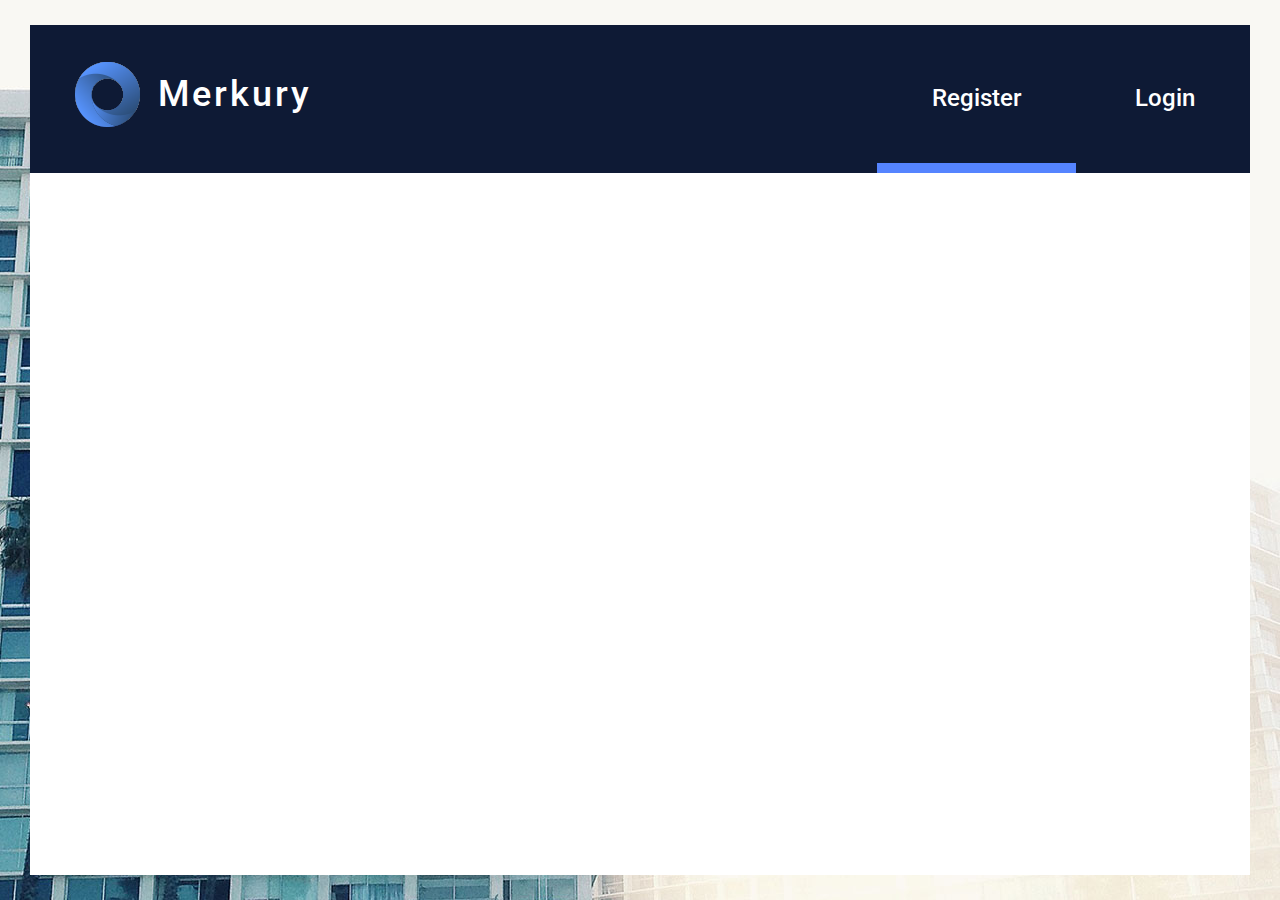
==== public/signup.html @ 6685da92 "Login page" ====
<!DOCTYPE html>
<html>
    <head>
        <meta charset="utf-8">
        <meta name="viewport" content="width=device-width, initial-scale=1.0">
        <title>Merkury</title>
        <link href="https://fonts.googleapis.com/css?family=Roboto:300,400,500,700&amp;subset=latin-ext" rel="stylesheet">
        <link rel="stylesheet" type="text/css" href="asset/css/style.css">   
    </head>
    <body class="merkury">
        <main class="site-login">
            <section class="user-block">
                <header class="user-block-head">
                    <span class="logo">
                        <a class="logo-link" href="">Merkury</a>
                    </span>
                    <ul class="authentication list">
                        <li class="signup">
                            <a class="link active" href="signup.html">Register</a>
                        </li>
                        <li class="login">
                            <a class="link" href="index.html">Login</a>
                        </li>
                    </ul>
                </header>
                <form class="signup-panel" action="home.html">
                    
                </form>
            </section>  
        </main>
    </body>
</html>
---- public/asset/css/style.css ----
/*! normalize.css v5.0.0 | MIT License | github.com/necolas/normalize.css */
/**
 * 1. Change the default font family in all browsers (opinionated).
 * 2. Correct the line height in all browsers.
 * 3. Prevent adjustments of font size after orientation changes in
 *    IE on Windows Phone and in iOS.
 */
/* Document
   ========================================================================== */
html {
  font-family: sans-serif;
  /* 1 */
  line-height: 1.15;
  /* 2 */
  -ms-text-size-adjust: 100%;
  /* 3 */
  -webkit-text-size-adjust: 100%;
  /* 3 */
}

/* Sections
   ========================================================================== */
/**
 * Remove the margin in all browsers (opinionated).
 */
body {
  margin: 0;
}

/**
 * Add the correct display in IE 9-.
 */
article,
aside,
footer,
header,
nav,
section {
  display: block;
}

/**
 * Correct the font size and margin on `h1` elements within `section` and
 * `article` contexts in Chrome, Firefox, and Safari.
 */
h1 {
  font-size: 2em;
  margin: 0.67em 0;
}

/* Grouping content
   ========================================================================== */
/**
 * Add the correct display in IE 9-.
 * 1. Add the correct display in IE.
 */
figcaption,
figure,
main {
  /* 1 */
  display: block;
}

/**
 * Add the correct margin in IE 8.
 */
figure {
  margin: 1em 40px;
}

/**
 * 1. Add the correct box sizing in Firefox.
 * 2. Show the overflow in Edge and IE.
 */
hr {
  box-sizing: content-box;
  /* 1 */
  height: 0;
  /* 1 */
  overflow: visible;
  /* 2 */
}

/**
 * 1. Correct the inheritance and scaling of font size in all browsers.
 * 2. Correct the odd `em` font sizing in all browsers.
 */
pre {
  font-family: monospace, monospace;
  /* 1 */
  font-size: 1em;
  /* 2 */
}

/* Text-level semantics
   ========================================================================== */
/**
 * 1. Remove the gray background on active links in IE 10.
 * 2. Remove gaps in links underline in iOS 8+ and Safari 8+.
 */
a {
  background-color: transparent;
  /* 1 */
  -webkit-text-decoration-skip: objects;
  /* 2 */
}

/**
 * Remove the outline on focused links when they are also active or hovered
 * in all browsers (opinionated).
 */
a:active,
a:hover {
  outline-width: 0;
}

/**
 * 1. Remove the bottom border in Firefox 39-.
 * 2. Add the correct text decoration in Chrome, Edge, IE, Opera, and Safari.
 */
abbr[title] {
  border-bottom: none;
  /* 1 */
  text-decoration: underline;
  /* 2 */
  text-decoration: underline dotted;
  /* 2 */
}

/**
 * Prevent the duplicate application of `bolder` by the next rule in Safari 6.
 */
b,
strong {
  font-weight: inherit;
}

/**
 * Add the correct font weight in Chrome, Edge, and Safari.
 */
b,
strong {
  font-weight: bolder;
}

/**
 * 1. Correct the inheritance and scaling of font size in all browsers.
 * 2. Correct the odd `em` font sizing in all browsers.
 */
code,
kbd,
samp {
  font-family: monospace, monospace;
  /* 1 */
  font-size: 1em;
  /* 2 */
}

/**
 * Add the correct font style in Android 4.3-.
 */
dfn {
  font-style: italic;
}

/**
 * Add the correct background and color in IE 9-.
 */
mark {
  background-color: #ff0;
  color: #000;
}

/**
 * Add the correct font size in all browsers.
 */
small {
  font-size: 80%;
}

/**
 * Prevent `sub` and `sup` elements from affecting the line height in
 * all browsers.
 */
sub,
sup {
  font-size: 75%;
  line-height: 0;
  position: relative;
  vertical-align: baseline;
}

sub {
  bottom: -0.25em;
}

sup {
  top: -0.5em;
}

/* Embedded content
   ========================================================================== */
/**
 * Add the correct display in IE 9-.
 */
audio,
video {
  display: inline-block;
}

/**
 * Add the correct display in iOS 4-7.
 */
audio:not([controls]) {
  display: none;
  height: 0;
}

/**
 * Remove the border on images inside links in IE 10-.
 */
img {
  border-style: none;
}

/**
 * Hide the overflow in IE.
 */
svg:not(:root) {
  overflow: hidden;
}

/* Forms
   ========================================================================== */
/**
 * 1. Change the font styles in all browsers (opinionated).
 * 2. Remove the margin in Firefox and Safari.
 */
button,
input,
optgroup,
select,
textarea {
  font-family: sans-serif;
  /* 1 */
  font-size: 100%;
  /* 1 */
  line-height: 1.15;
  /* 1 */
  margin: 0;
  /* 2 */
}

/**
 * Show the overflow in IE.
 * 1. Show the overflow in Edge.
 */
button,
input {
  /* 1 */
  overflow: visible;
}

/**
 * Remove the inheritance of text transform in Edge, Firefox, and IE.
 * 1. Remove the inheritance of text transform in Firefox.
 */
button,
select {
  /* 1 */
  text-transform: none;
}

/**
 * 1. Prevent a WebKit bug where (2) destroys native `audio` and `video`
 *    controls in Android 4.
 * 2. Correct the inability to style clickable types in iOS and Safari.
 */
button,
html [type="button"],
[type="reset"],
[type="submit"] {
  -webkit-appearance: button;
  /* 2 */
}

/**
 * Remove the inner border and padding in Firefox.
 */
button::-moz-focus-inner,
[type="button"]::-moz-focus-inner,
[type="reset"]::-moz-focus-inner,
[type="submit"]::-moz-focus-inner {
  border-style: none;
  padding: 0;
}

/**
 * Restore the focus styles unset by the previous rule.
 */
button:-moz-focusring,
[type="button"]:-moz-focusring,
[type="reset"]:-moz-focusring,
[type="submit"]:-moz-focusring {
  outline: 1px dotted ButtonText;
}

/**
 * Change the border, margin, and padding in all browsers (opinionated).
 */
fieldset {
  border: 1px solid #c0c0c0;
  margin: 0 2px;
  padding: 0.35em 0.625em 0.75em;
}

/**
 * 1. Correct the text wrapping in Edge and IE.
 * 2. Correct the color inheritance from `fieldset` elements in IE.
 * 3. Remove the padding so developers are not caught out when they zero out
 *    `fieldset` elements in all browsers.
 */
legend {
  box-sizing: border-box;
  /* 1 */
  color: inherit;
  /* 2 */
  display: table;
  /* 1 */
  max-width: 100%;
  /* 1 */
  padding: 0;
  /* 3 */
  white-space: normal;
  /* 1 */
}

/**
 * 1. Add the correct display in IE 9-.
 * 2. Add the correct vertical alignment in Chrome, Firefox, and Opera.
 */
progress {
  display: inline-block;
  /* 1 */
  vertical-align: baseline;
  /* 2 */
}

/**
 * Remove the default vertical scrollbar in IE.
 */
textarea {
  overflow: auto;
}

/**
 * 1. Add the correct box sizing in IE 10-.
 * 2. Remove the padding in IE 10-.
 */
[type="checkbox"],
[type="radio"] {
  box-sizing: border-box;
  /* 1 */
  padding: 0;
  /* 2 */
}

/**
 * Correct the cursor style of increment and decrement buttons in Chrome.
 */
[type="number"]::-webkit-inner-spin-button,
[type="number"]::-webkit-outer-spin-button {
  height: auto;
}

/**
 * 1. Correct the odd appearance in Chrome and Safari.
 * 2. Correct the outline style in Safari.
 */
[type="search"] {
  -webkit-appearance: textfield;
  /* 1 */
  outline-offset: -2px;
  /* 2 */
}

/**
 * Remove the inner padding and cancel buttons in Chrome and Safari on macOS.
 */
[type="search"]::-webkit-search-cancel-button,
[type="search"]::-webkit-search-decoration {
  -webkit-appearance: none;
}

/**
 * 1. Correct the inability to style clickable types in iOS and Safari.
 * 2. Change font properties to `inherit` in Safari.
 */
::-webkit-file-upload-button {
  -webkit-appearance: button;
  /* 1 */
  font: inherit;
  /* 2 */
}

/* Interactive
   ========================================================================== */
/*
 * Add the correct display in IE 9-.
 * 1. Add the correct display in Edge, IE, and Firefox.
 */
details,
menu {
  display: block;
}

/*
 * Add the correct display in all browsers.
 */
summary {
  display: list-item;
}

/* Scripting
   ========================================================================== */
/**
 * Add the correct display in IE 9-.
 */
canvas {
  display: inline-block;
}

/**
 * Add the correct display in IE.
 */
template {
  display: none;
}

/* Hidden
   ========================================================================== */
/**
 * Add the correct display in IE 10-.
 */
[hidden] {
  display: none;
}

.merkury {
  font-family: 'Roboto', sans-serif;
}

.merkury * {
  margin: 0;
  padding: 0;
  box-sizing: border-box;
}

.merkury .link {
  text-decoration: none;
}

.merkury .list {
  list-style: none;
}

.site-login {
  height: 100vh;
  width: auto;
  background: url("../../asset/img/login-bg.jpg") center center no-repeat;
}

.site-login .user-block {
  height: 850px;
  width: 1220px;
  background-color: #fff;
  position: absolute;
  top: 50%;
  left: 50%;
  transform: translate(-50%, -50%);
}

.site-login .user-block-head {
  font-weight: 500;
  background-color: #0e1a35;
  display: flex;
  justify-content: space-between;
  align-items: baseline;
}

.site-login .user-block-head .logo {
  padding-left: 45px;
}

.site-login .user-block-head .logo-link {
  color: #fff;
  font-size: 36px;
  line-height: 1.9;
  letter-spacing: 3px;
  text-decoration: none;
  padding-left: 83px;
  position: relative;
  display: inline-block;
}

.site-login .user-block-head .logo-link::before {
  content: '';
  height: 65px;
  width: 65px;
  background: url("../../asset/img/logo-icon.png");
  position: absolute;
  top: calc(50% - 32px);
  left: 0;
}

.site-login .user-block-head .authentication {
  padding: 0;
  margin: 0;
  display: inline-block;
}

.site-login .user-block-head .authentication .signup,
.site-login .user-block-head .authentication .login {
  display: inline-block;
}

.site-login .user-block-head .authentication .signup .link,
.site-login .user-block-head .authentication .login .link {
  font-size: 24px;
  color: #fff;
  padding: 60px 55px;
  display: inline-block;
  position: relative;
}

.site-login .user-block-head .authentication .signup .link::after,
.site-login .user-block-head .authentication .login .link::after {
  content: '';
  height: 10px;
  width: 100%;
  background-color: #5584ff;
  position: absolute;
  bottom: 0;
  left: 0;
  display: none;
  transition: background-color .3s linear;
}

.site-login .user-block-head .authentication .signup .link:hover::after,
.site-login .user-block-head .authentication .login .link:hover::after {
  display: block;
}

.site-login .user-block-head .authentication .signup .link.active::after,
.site-login .user-block-head .authentication .login .link.active::after {
  display: block;
}

.site-login .user-form {
  padding: 47px 0;
}

.site-login .user-form .form-heading {
  font-size: 48px;
  font-weight: 300;
  color: #999999;
  text-align: center;
}

.site-login .user-form .form-heading .last-word {
  color: #6699ff;
}
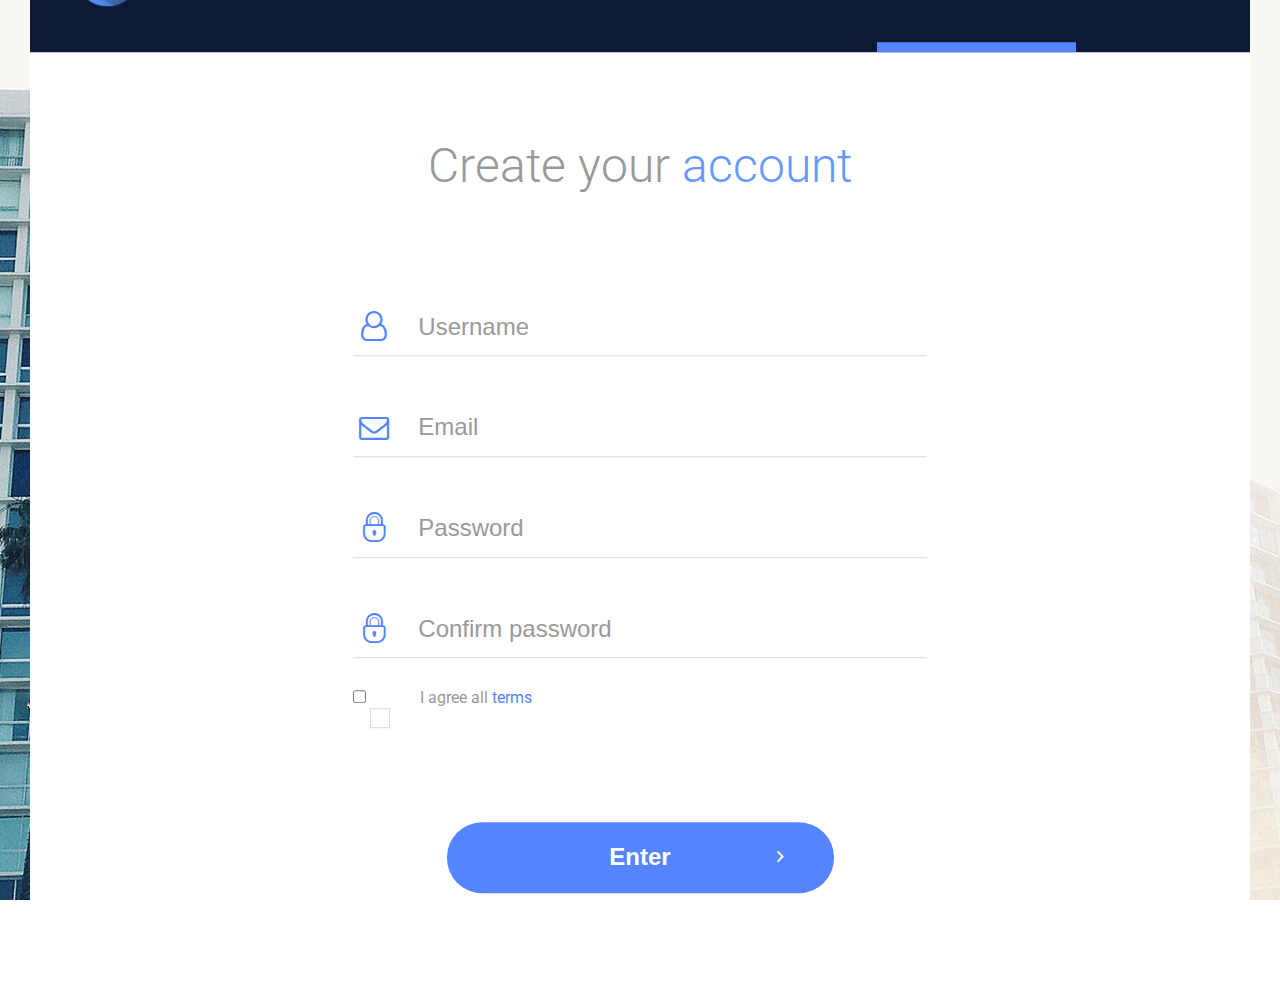
==== commit 7f37d44e: "Signup page" ====
--- a/public/signup.html
+++ b/public/signup.html
@@ -23,8 +23,32 @@
                         </li>
                     </ul>
                 </header>
-                <form class="signup-panel" action="home.html">
-                    
+                <form class="user-form" action="home.html">
+                    <h2 class="form-heading">Create your <span class="last-word">account</span> </h2>
+                    <div class="user-form-group">
+                        <span class="user-form-icon icon-user"></span> 
+                        <input class="username" id="username-field" type="text" name="username" placeholder="Username" required>
+                    </div>
+                    <div class="user-form-group">
+                        <span class="user-form-icon icon-mail"></span> 
+                        <input class="email" id="email-field" type="email" name="email" placeholder="Email" required>
+                    </div>
+                    <div class="user-form-group">
+                        <span class="user-form-icon icon-lock-1"></span> 
+                        <input class="password" id="password-field" type="text" name="password" placeholder="Password" required>
+                    </div>
+                    <div class="user-form-group">
+                        <span class="user-form-icon icon-lock-1"></span> 
+                        <input class="password" id="confirm-password-field" type="text" name="password" placeholder="Confirm password" required>
+                    </div>
+                    <div class="user-form-checkbox">
+                        <input class="checkbox" type="checkbox">
+                        <label class="terms" for="">I agree all <a class="terms-link" href="">terms</a>
+                        </label>
+                    </div>
+                    <button class="form-btn" type="submit">Enter
+                        <span class="btn-icon icon-right"></span>
+                    </button>
                 </form>
             </section>  
         </main>
--- a/public/asset/css/style.css
+++ b/public/asset/css/style.css
@@ -1,3 +1,4 @@
+@charset "UTF-8";
 /*! normalize.css v5.0.0 | MIT License | github.com/necolas/normalize.css */
 /**
  * 1. Change the default font family in all browsers (opinionated).
@@ -464,6 +465,207 @@
   list-style: none;
 }
 
+@font-face {
+  font-family: 'icons';
+  src: url("../font/icons.eot?85034150");
+  src: url("../font/icons.eot?85034150#iefix") format("embedded-opentype"), url("../font/icons.woff2?85034150") format("woff2"), url("../font/icons.woff?85034150") format("woff"), url("../font/icons.ttf?85034150") format("truetype"), url("../font/icons.svg?85034150#icons") format("svg");
+  font-weight: normal;
+  font-style: normal;
+}
+
+/* Chrome hack: SVG is rendered more smooth in Windozze. 100% magic, uncomment if you need it. */
+/* Note, that will break hinting! In other OS-es font will be not as sharp as it could be */
+/*
+@media screen and (-webkit-min-device-pixel-ratio:0) {
+  @font-face {
+    font-family: 'icons';
+    src: url('../font/icons.svg?85034150#icons') format('svg');
+  }
+}
+*/
+[class^="icon-"]:before, [class*=" icon-"]:before {
+  font-family: "icons";
+  font-style: normal;
+  font-weight: normal;
+  speak: none;
+  display: inline-block;
+  text-decoration: inherit;
+  width: 1em;
+  margin-right: .2em;
+  text-align: center;
+  /* opacity: .8; */
+  /* For safety - reset parent styles, that can break glyph codes*/
+  font-variant: normal;
+  text-transform: none;
+  /* fix buttons height, for twitter bootstrap */
+  line-height: 1em;
+  /* Animation center compensation - margins should be symmetric */
+  /* remove if not needed */
+  margin-left: .2em;
+  /* you can be more comfortable with increased icons size */
+  /* font-size: 120%; */
+  /* Font smoothing. That was taken from TWBS */
+  -webkit-font-smoothing: antialiased;
+  -moz-osx-font-smoothing: grayscale;
+  /* Uncomment for 3D effect */
+  /* text-shadow: 1px 1px 1px rgba(127, 127, 127, 0.3); */
+}
+
+.icon-down:before {
+  content: '\e800';
+}
+
+/* '' */
+.icon-home:before {
+  content: '\e801';
+}
+
+/* '' */
+.icon-eq:before {
+  content: '\e802';
+}
+
+/* '' */
+.icon-chart:before {
+  content: '\e803';
+}
+
+/* '' */
+.icon-calendar:before {
+  content: '\e804';
+}
+
+/* '' */
+.icon-cog-outline:before {
+  content: '\e805';
+}
+
+/* '' */
+.icon-search:before {
+  content: '\e806';
+}
+
+/* '' */
+.icon-mail-1:before {
+  content: '\e807';
+}
+
+/* '' */
+.icon-down-dir:before {
+  content: '\e808';
+}
+
+/* '' */
+.icon-left-dir:before {
+  content: '\e809';
+}
+
+/* '' */
+.icon-plus:before {
+  content: '\e80a';
+}
+
+/* '' */
+.icon-right:before {
+  content: '\e80b';
+}
+
+/* '' */
+.icon-up:before {
+  content: '\e80c';
+}
+
+/* '' */
+.icon-clock:before {
+  content: '\e80d';
+}
+
+/* '' */
+.icon-dot-3:before {
+  content: '\e80e';
+}
+
+/* '' */
+.icon-cog:before {
+  content: '\e80f';
+}
+
+/* '' */
+.icon-reply:before {
+  content: '\e810';
+}
+
+/* '' */
+.icon-check:before {
+  content: '\e811';
+}
+
+/* '' */
+.icon-pencil:before {
+  content: '\e812';
+}
+
+/* '' */
+.icon-cancel:before {
+  content: '\e813';
+}
+
+/* '' */
+.icon-right-dir:before {
+  content: '\e814';
+}
+
+/* '' */
+.icon-lock-1:before {
+  content: '\e815';
+}
+
+/* '' */
+.icon-mail:before {
+  content: '\e816';
+}
+
+/* '' */
+.icon-bell:before {
+  content: '\f0f3';
+}
+
+/* '' */
+.icon-trash:before {
+  content: '\f1f8';
+}
+
+/* '' */
+.icon-user:before {
+  content: '\f2c0';
+}
+
+/* '' */
+.form-btn {
+  font-size: 24px;
+  font-weight: 700;
+  color: #fff;
+  background-color: #5584ff;
+  cursor: pointer;
+  height: 71px;
+  width: 387px;
+  border-radius: 35px;
+  border: none;
+  margin-top: 104px;
+  position: relative;
+}
+
+.form-btn:hover {
+  background-color: #4b74e0;
+}
+
+.form-btn .btn-icon {
+  display: inline-block;
+  font-weight: normal;
+  position: absolute;
+  right: 37px;
+}
+
 .site-login {
   height: 100vh;
   width: auto;
@@ -471,7 +673,6 @@
 }
 
 .site-login .user-block {
-  height: 850px;
   width: 1220px;
   background-color: #fff;
   position: absolute;
@@ -519,13 +720,11 @@
   display: inline-block;
 }
 
-.site-login .user-block-head .authentication .signup,
-.site-login .user-block-head .authentication .login {
+.site-login .user-block-head .authentication .signup, .site-login .user-block-head .authentication .login {
   display: inline-block;
 }
 
-.site-login .user-block-head .authentication .signup .link,
-.site-login .user-block-head .authentication .login .link {
+.site-login .user-block-head .authentication .signup .link, .site-login .user-block-head .authentication .login .link {
   font-size: 24px;
   color: #fff;
   padding: 60px 55px;
@@ -533,8 +732,7 @@
   position: relative;
 }
 
-.site-login .user-block-head .authentication .signup .link::after,
-.site-login .user-block-head .authentication .login .link::after {
+.site-login .user-block-head .authentication .signup .link::after, .site-login .user-block-head .authentication .login .link::after {
   content: '';
   height: 10px;
   width: 100%;
@@ -546,27 +744,115 @@
   transition: background-color .3s linear;
 }
 
-.site-login .user-block-head .authentication .signup .link:hover::after,
-.site-login .user-block-head .authentication .login .link:hover::after {
+.site-login .user-block-head .authentication .signup .link:hover::after, .site-login .user-block-head .authentication .login .link:hover::after {
   display: block;
 }
 
-.site-login .user-block-head .authentication .signup .link.active::after,
-.site-login .user-block-head .authentication .login .link.active::after {
+.site-login .user-block-head .authentication .signup .link.active::after, .site-login .user-block-head .authentication .login .link.active::after {
   display: block;
 }
 
 .site-login .user-form {
-  padding: 47px 0;
+  padding: 86px 0 103px 0;
+  text-align: center;
 }
 
 .site-login .user-form .form-heading {
   font-size: 48px;
   font-weight: 300;
-  color: #999999;
-  text-align: center;
+  color: #999;
+  margin-bottom: 84px;
 }
 
 .site-login .user-form .form-heading .last-word {
   color: #6699ff;
 }
+
+.site-login .user-form .user-form-group {
+  width: 47%;
+  padding: 21px 0;
+  margin: 0 auto;
+  position: relative;
+}
+
+.site-login .user-form .username, .site-login .user-form .password, .site-login .user-form .email {
+  width: 100%;
+  font-size: 24px;
+  font-weight: 300;
+  color: #999;
+  border: 0;
+  border-bottom: 1px solid #d4d9e3;
+  padding: 15px 65px;
+  outline: 0;
+}
+
+.site-login .user-form .username::-webkit-input-placeholder, .site-login .user-form .password::-webkit-input-placeholder, .site-login .user-form .email::-webkit-input-placeholder {
+  /* Chrome/Opera/Safari */
+  color: #999;
+  font-weight: 300;
+}
+
+.site-login .user-form .username::-moz-placeholder, .site-login .user-form .password::-moz-placeholder, .site-login .user-form .email::-moz-placeholder {
+  /* Firefox 19+ */
+  color: #999;
+  font-weight: 300;
+}
+
+.site-login .user-form .username:-ms-input-placeholder, .site-login .user-form .password:-ms-input-placeholder, .site-login .user-form .email:-ms-input-placeholder {
+  /* IE 10+ */
+  color: #999;
+  font-weight: 300;
+}
+
+.site-login .user-form .username:-moz-placeholder, .site-login .user-form .password:-moz-placeholder, .site-login .user-form .email:-moz-placeholder {
+  /* Firefox 18- */
+  color: #999;
+  font-weight: 300;
+}
+
+.site-login .user-form .username:focus, .site-login .user-form .password:focus, .site-login .user-form .email:focus {
+  border-bottom: 2px solid #5384ff;
+}
+
+.site-login .user-form .user-form-checkbox {
+  width: 47%;
+  text-align: left;
+  padding: 10px 0;
+  margin: 0 auto;
+}
+
+.site-login .user-form .user-form-checkbox .terms {
+  color: #999;
+  padding-left: 50px;
+  position: relative;
+}
+
+.site-login .user-form .user-form-checkbox .terms::before {
+  content: '';
+  height: 18px;
+  width: 18px;
+  border: 1px solid #d4d9e3;
+  display: block;
+  position: absolute;
+  left: 0;
+}
+
+.site-login .user-form .user-form-checkbox .terms-link {
+  text-decoration: none;
+  color: #5384ff;
+}
+
+.site-login .user-form .user-form-checkbox .terms-link:hover {
+  text-decoration: underline;
+}
+
+.site-login .user-form .user-form-icon {
+  font-size: 30px;
+  position: absolute;
+  top: calc(50% - 17px);
+  left: 0;
+}
+
+.site-login .user-form .user-form-icon::before {
+  color: #5384ff;
+}
